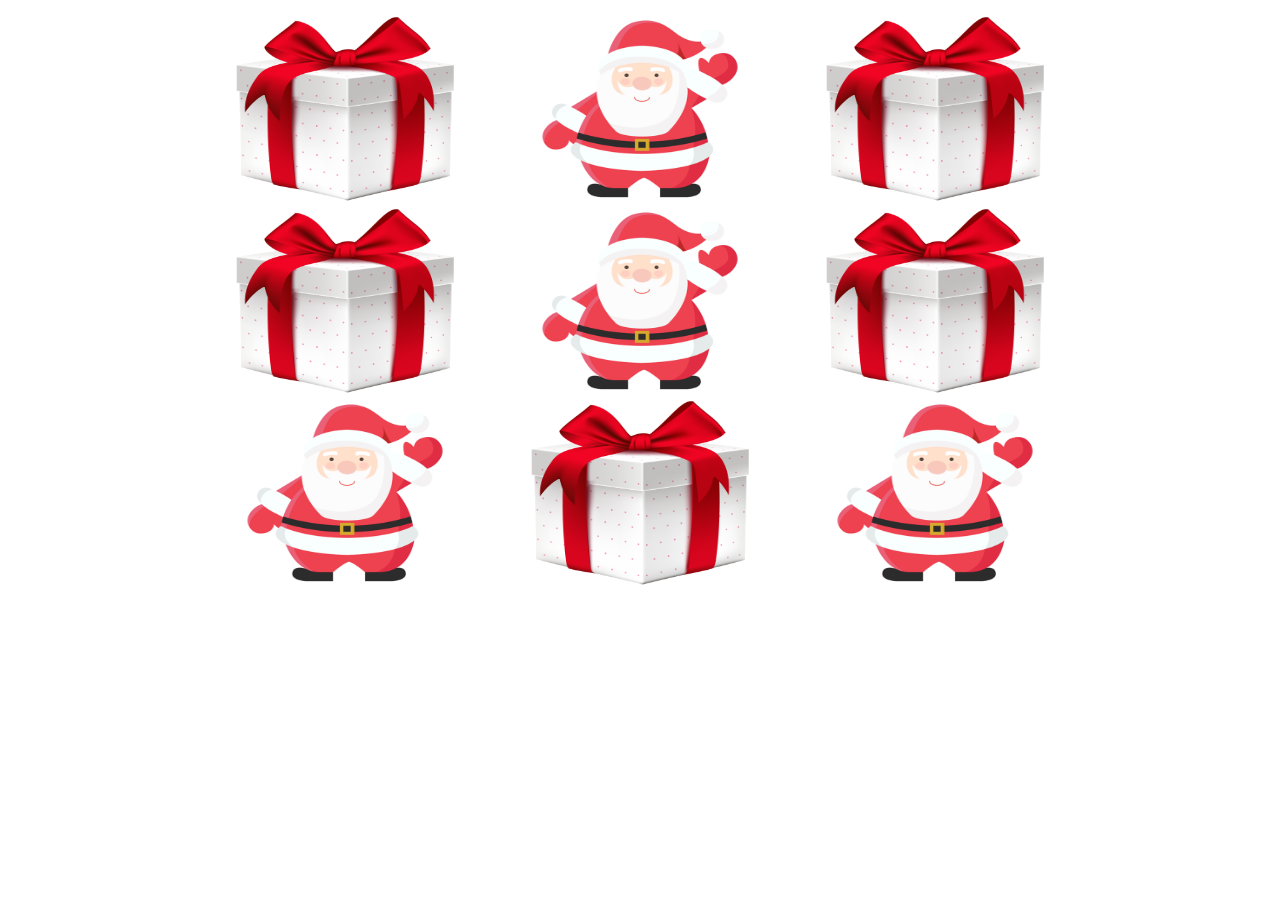
==== Admir/Basic/index1.html @ adfb5510 "basic exercises" ====
<!DOCTYPE html>
<html>
<head>
	<title>Basic exercise2</title>
	<script src="https://code.jquery.com/jquery-3.5.1.js"></script>
	<style>

		#wrapper {
			width: 70%;
			margin: 1% auto;
			align-content: center;
		    display: flex;
		    justify-content: space-around;
		    flex-wrap: wrap;  
		}

		.data_wrapper {
			display: flex;
			justify-content: space-around;
			width: 26%;
			height: 15vw
		}
			
		img {
			width: 100%;
			height: 100%;
		}

	</style>
</head>
<body>
	<div id="wrapper"></div>
	
	<script src="js/myscript-1.js"></script>
</body>
</html>
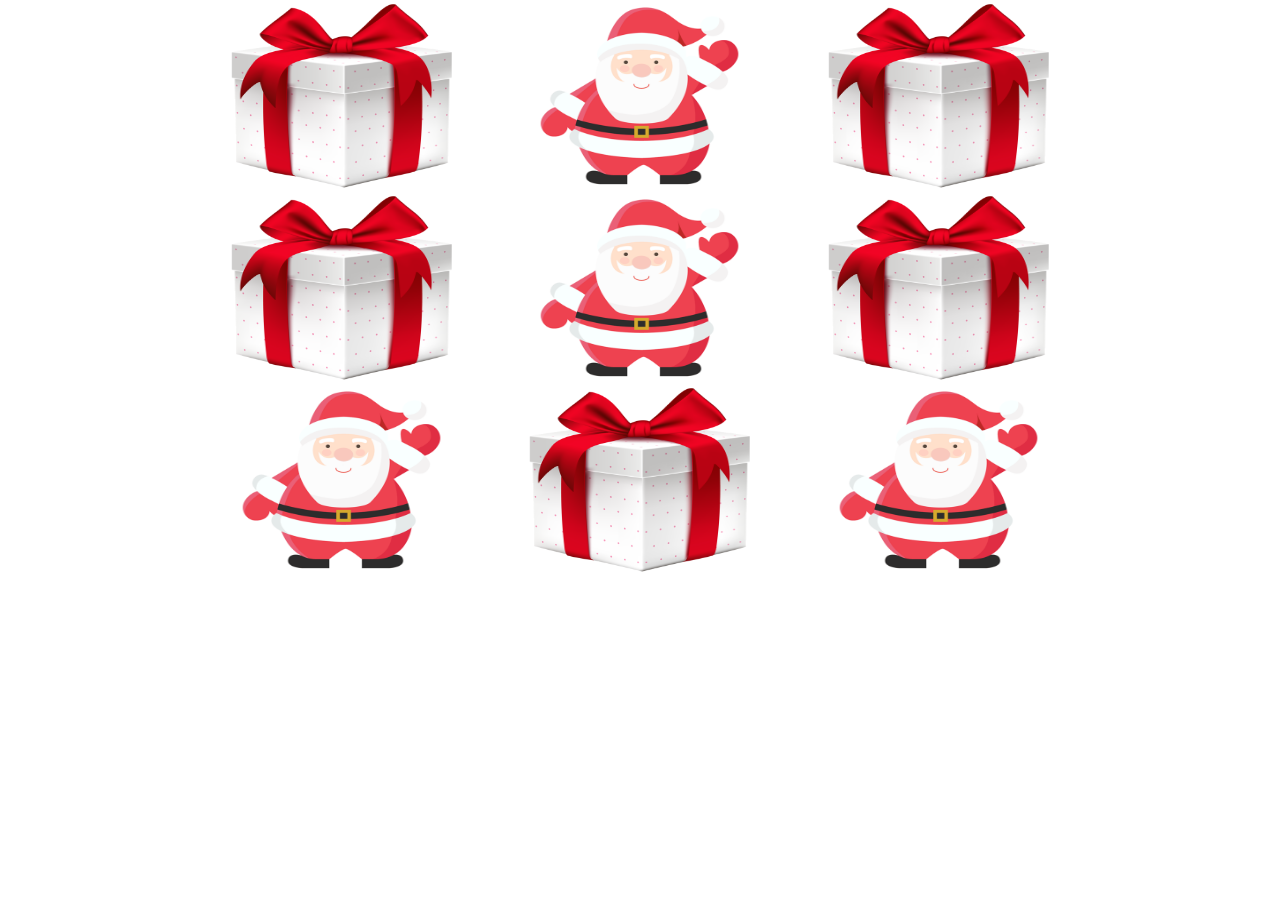
==== commit 3c5d5c79: "intermediate ex" ====
--- a/Admir/Basic/index1.html
+++ b/Admir/Basic/index1.html
@@ -4,13 +4,13 @@
 	<title>Basic exercise2</title>
 	<script src="https://code.jquery.com/jquery-3.5.1.js"></script>
 	<style>
-
+		* {
+			margin: 0% auto;
+		}
 		#wrapper {
 			width: 70%;
-			margin: 1% auto;
 			align-content: center;
 		    display: flex;
-		    justify-content: space-around;
 		    flex-wrap: wrap;  
 		}
 
